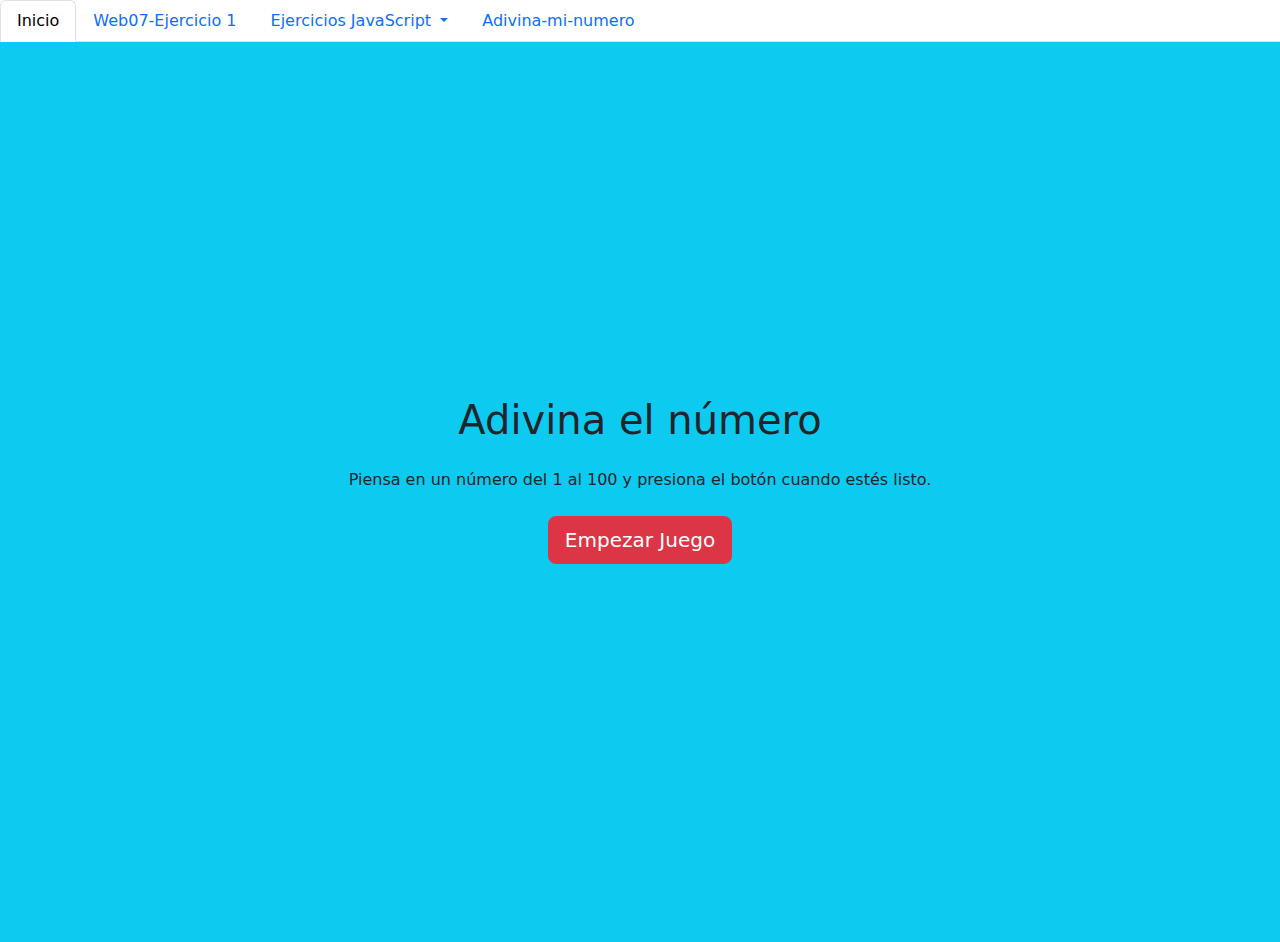
==== Adivina-mi-numero/adivina.html @ ecf63de0 "feat: tarea de adivinar el numero" ====
<!doctype html>
<html lang="en">

<head>
    <meta charset="utf-8">
    <meta name="viewport" content="width=device-width, initial-scale=1">
    <title>Tareas Generation</title>
    <link href="https://cdn.jsdelivr.net/npm/bootstrap@5.3.3/dist/css/bootstrap.min.css" rel="stylesheet"
        integrity="sha384-QWTKZyjpPEjISv5WaRU9OFeRpok6YctnYmDr5pNlyT2bRjXh0JMhjY6hW+ALEwIH" crossorigin="anonymous">
    <link rel="stylesheet" href="/style.css">
</head>

<body>
    <header>
        <ul class="nav nav-tabs">
            <li class="nav-item">
              <a class="nav-link active" aria-current="page" href="../index.html">Inicio</a>
            </li>
            <li class="nav-item">
                <a class="nav-link" href="../Web-07/ejercicio1.html">Web07-Ejercicio 1</a>
              </li>
            <li class="nav-item dropdown">
              <a class="nav-link dropdown-toggle" data-bs-toggle="dropdown" href="#" role="button" aria-expanded="false">Ejercicios JavaScript

              </a>
              <ul class="dropdown-menu">
                <li><a class="dropdown-item" href="../Ejercicios-Js/exercise1.html">Exercise #1</a></li>
                <li><a class="dropdown-item" href="../Ejercicios-Js/exercise2.html">Exercise #2</a></li>
                <li><a class="dropdown-item" href="../Ejercicios-Js/exercise3.html">Exercise #3</a></li>
                <li><a class="dropdown-item" href="../Ejercicios-Js/exercise4.html">Exercise #4</a></li>
                <li><a class="dropdown-item" href="../Ejercicios-Js/exercise5.html">Exercise #5</a></li>
                <li><a class="dropdown-item" href="../Ejercicios-Js/exercise6.html">Exercise #6</a></li>
              </ul>
            </li>
            <li class="nav-item">
                <a class="nav-link" href="./adivina.html">Adivina-mi-numero</a>
              </li>
          </ul>
    </header>
    <main class="bg-info d-flex justify-content-center align-items-center vh-100">
      <div class="container text-center">
        <h1 class="mb-4">Adivina el número</h1>
        <p class="mb-4">Piensa en un número del 1 al 100 y presiona el botón cuando estés listo.</p>
        <button id="startButton" class="btn btn-danger btn-lg">Empezar Juego</button>
        <p id="guess" class="mt-4"></p>
    </div>
    </main>

    <script src="https://cdn.jsdelivr.net/npm/bootstrap@5.3.3/dist/js/bootstrap.bundle.min.js"
        integrity="sha384-YvpcrYf0tY3lHB60NNkmXc5s9fDVZLESaAA55NDzOxhy9GkcIdslK1eN7N6jIeHz"
        crossorigin="anonymous"></script>
        <script src="./advina.js"></script>
</body>

</html>
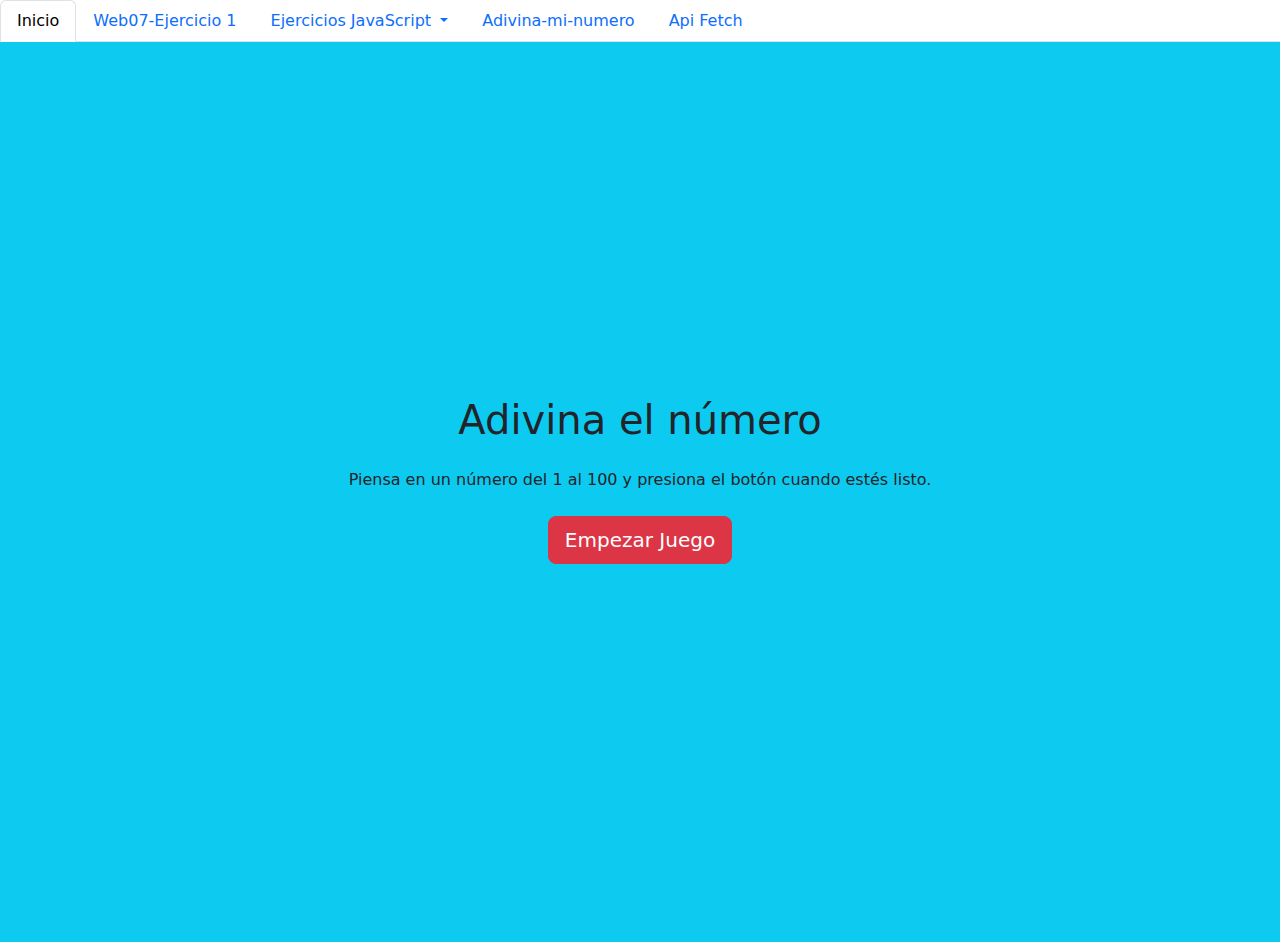
==== commit b2828f3a: "feat: tarea de api fetch" ====
--- a/Adivina-mi-numero/adivina.html
+++ b/Adivina-mi-numero/adivina.html
@@ -34,7 +34,11 @@
             </li>
             <li class="nav-item">
                 <a class="nav-link" href="./adivina.html">Adivina-mi-numero</a>
-              </li>
+            </li>
+            <li class="nav-item">
+              <a class="nav-link" href="../Api-Fetch/Api-fetch.html">Api Fetch</a>
+          </li>
+
           </ul>
     </header>
     <main class="bg-info d-flex justify-content-center align-items-center vh-100">
